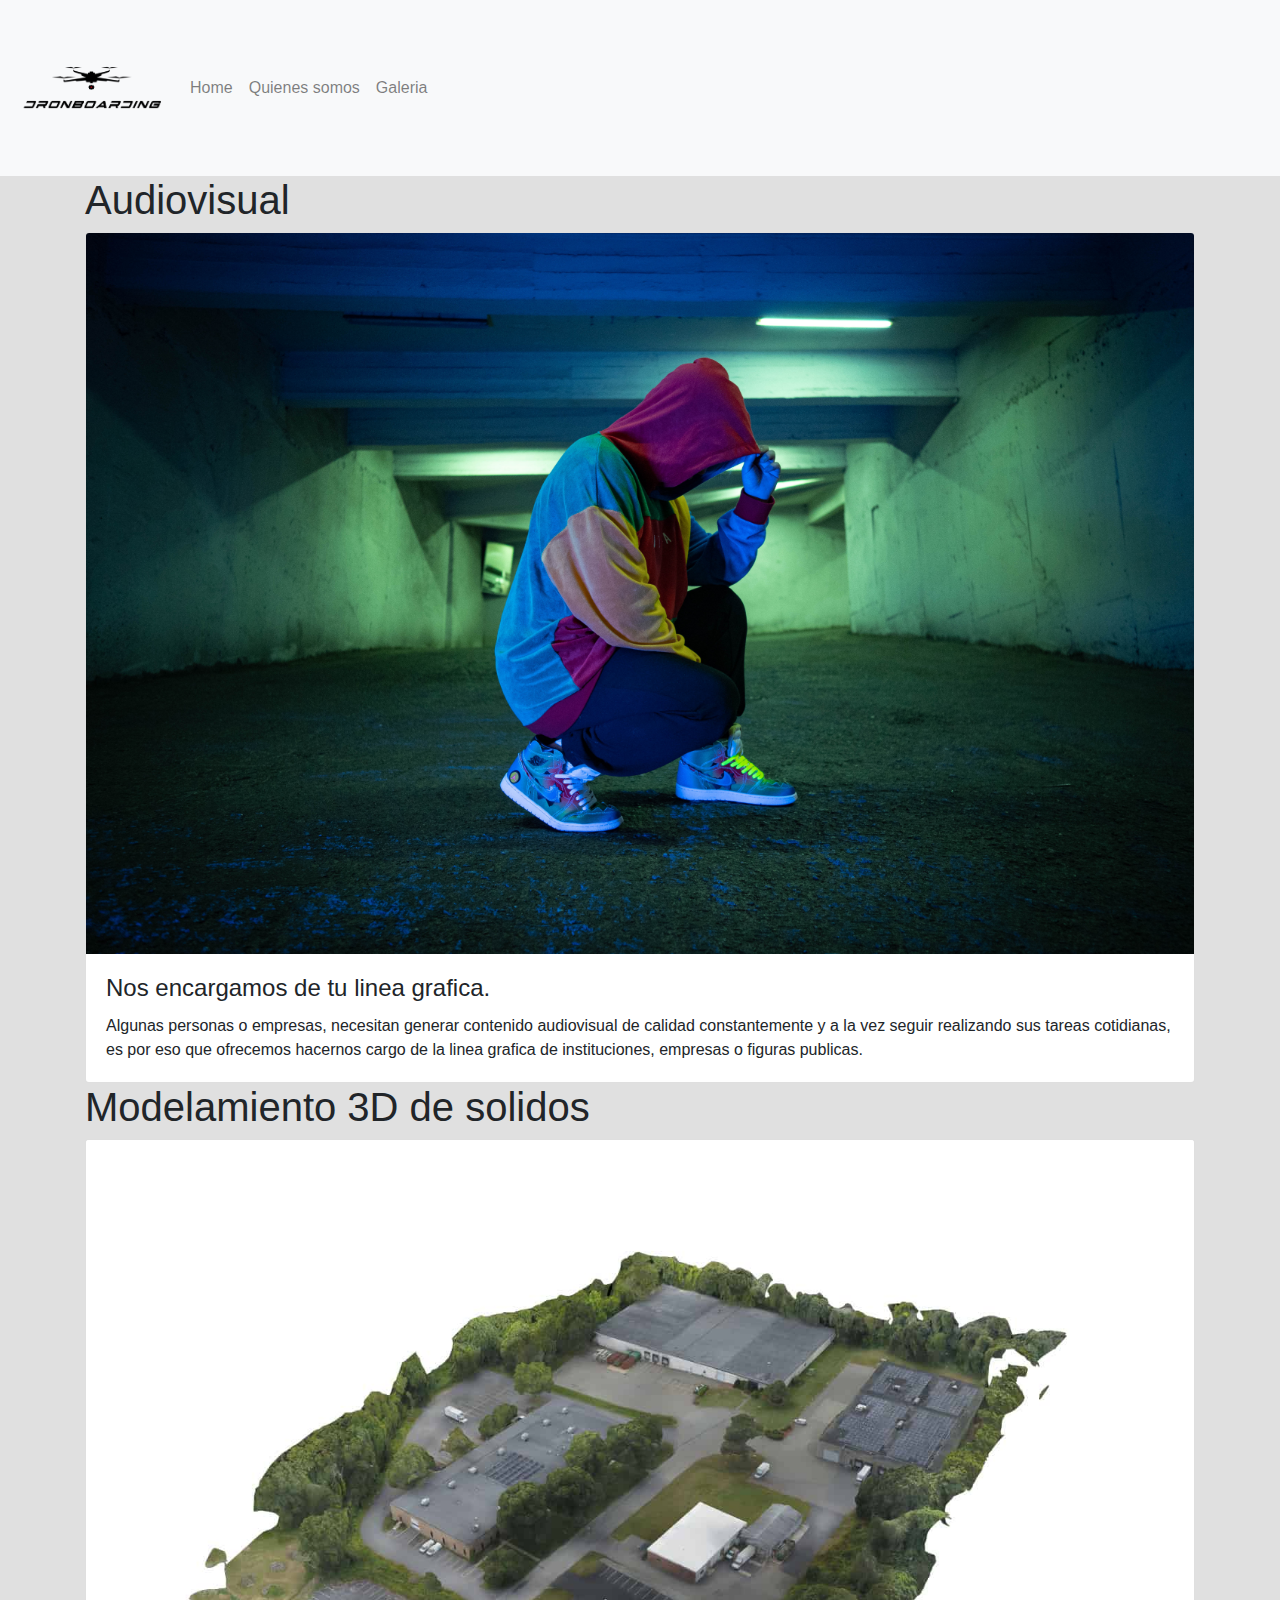
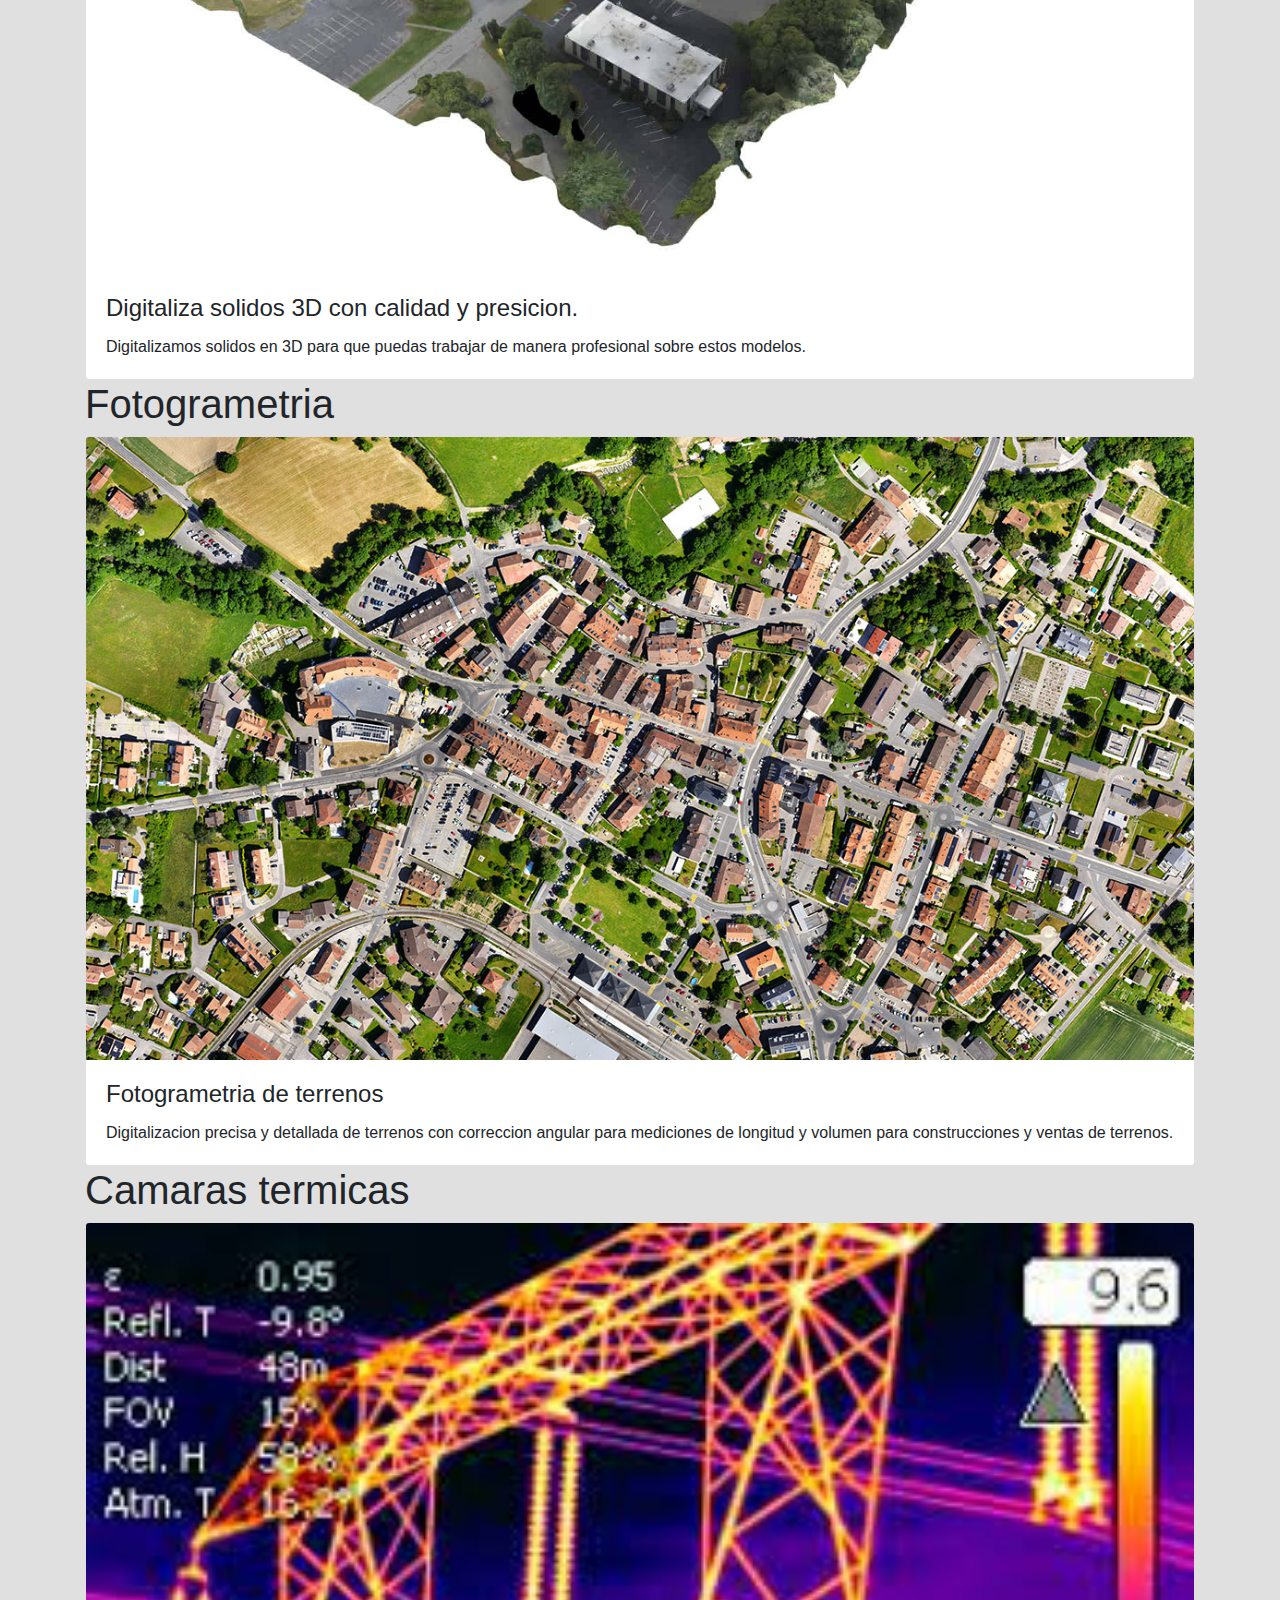
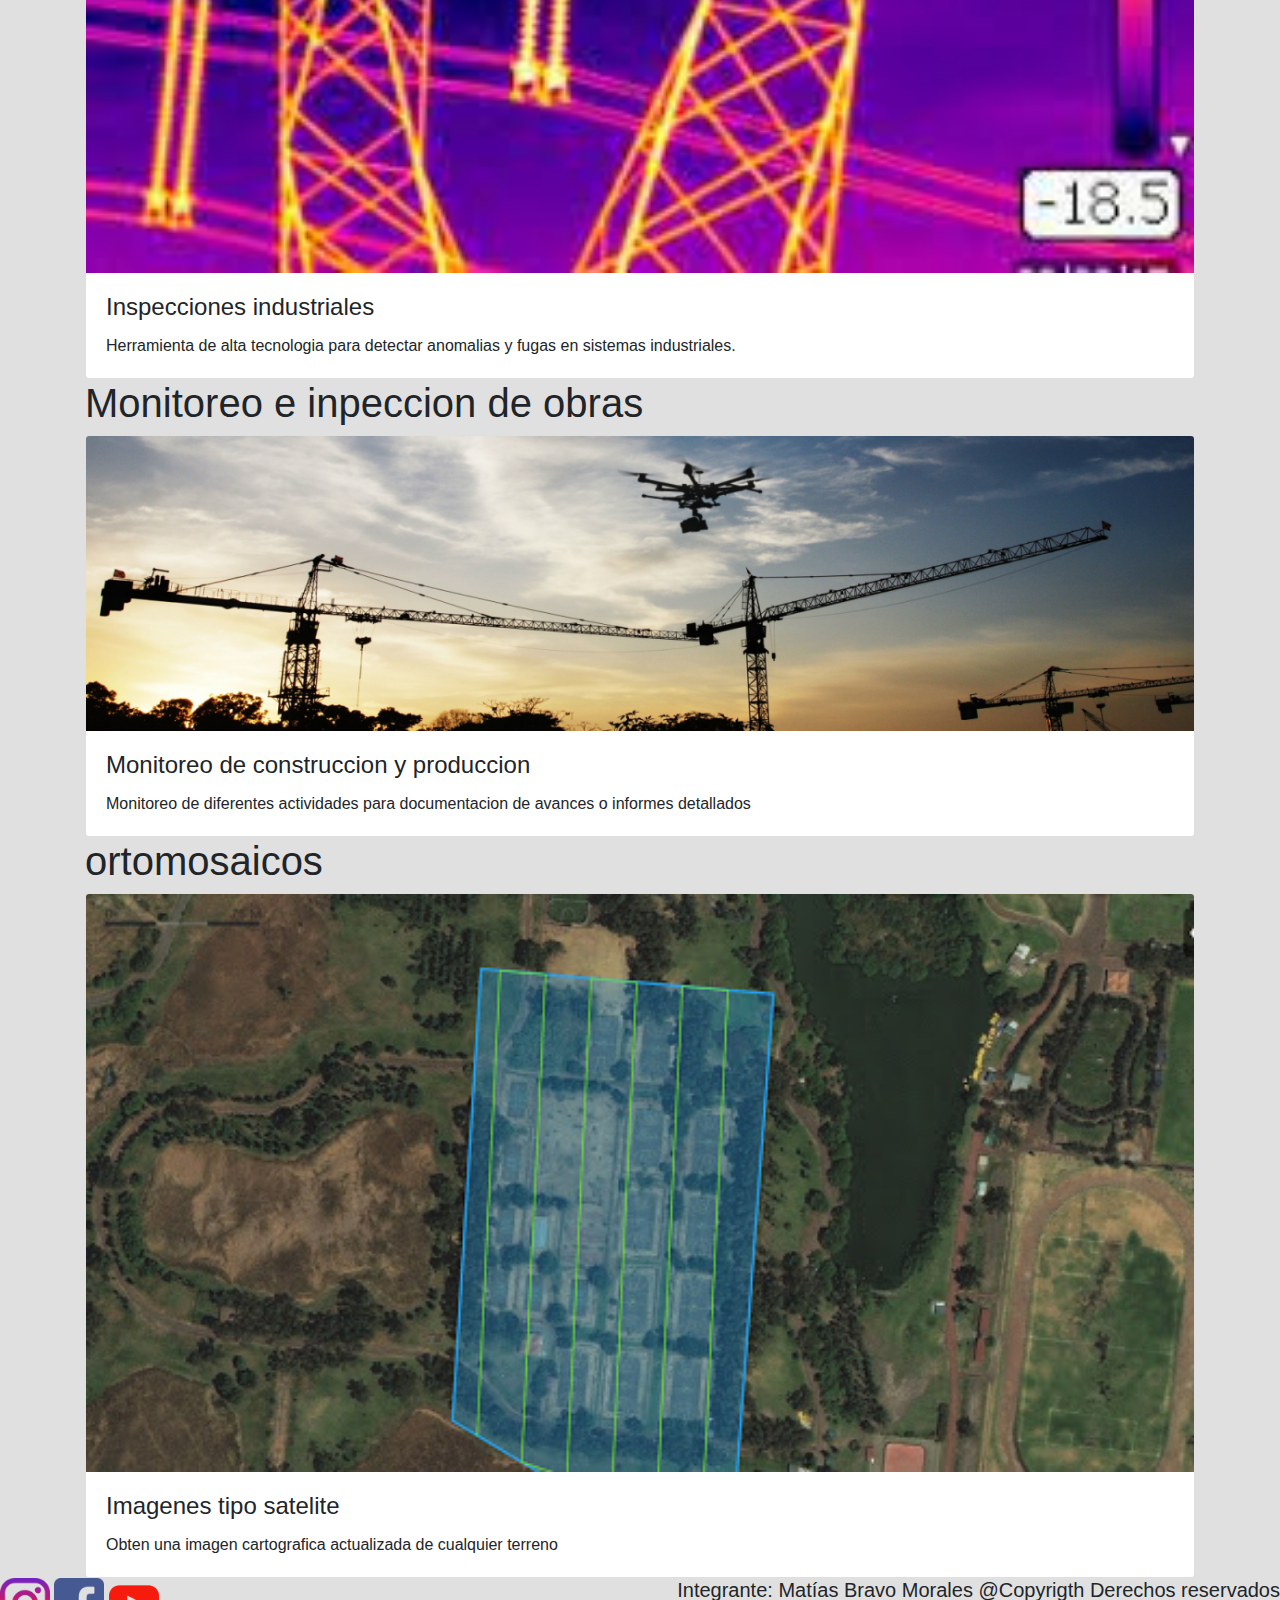
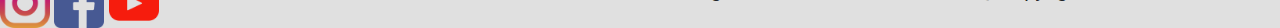
==== galeria.html @ 7be4974f "Actualizacion 0.4: se agrega: galeria.html, img_fotografia.jpg,img_modelamiento_3d.jpg,img_monitoreo" ====
<!DOCTYPE html>
<html>
    <head>
        <title>Dronboarding SpA</title>
        <meta charset="utf-8">
        <meta name="viewport" content="width=device-width, initial-scale=1, shrink-to-fit=no"> 
        <link rel="stylesheet" type="text/css" href="css_dronboarding/estilos.css"> 
        <link rel="stylesheet" href="https://maxcdn.bootstrapcdn.com/bootstrap/4.0.0/css/bootstrap.min.css" integrity="sha384-Gn5384xqQ1aoWXA+058RXPxPg6fy4IWvTNh0E263XmFcJlSAwiGgFAW/dAiS6JXm" crossorigin="anonymous">
        <link href="css/bootstrap.min.css" type="text/css" rel="stylesheet"> 
    </head>
    <body>
        <nav class="navbar navbar-expand-sm navbar-light bg-light">
            <button class="navbar-toggler" type="button" data-toggle="collapse" data-target="#opciones">
              <span class="navbar-toggler-icon"></span>
            </button>
            
            <!-- logo -->
            <a class="navbar-brand" href="#">
              <img src="img_dronboarding/Logo_dronboarding.png" width="150" height="150" alt="">
            </a>
            
            <!-- enlaces -->
            <div class="collapse navbar-collapse" id="opciones">   
              <ul class="navbar-nav">
                <li class="nav-item">
                  <a class="nav-link" href="file:///C:/Users/matib/Desktop/Experiencia1_BravoMorales_001v/Experiencia1_BravoMorales_001V/index.html">Home</a>
                </li>
                <li class="nav-item">
                  <a class="nav-link" href="file:///C:/Users/matib/Desktop/Experiencia1_BravoMorales_001v/Experiencia1_BravoMorales_001V/quienes_somos.html">Quienes somos</a>
                </li>
                <li class="nav-item">
                  <a class="nav-link" href="#">Galeria</a>
                </li>          
              </ul>
            </div>
        <div>
          </nav>
          <div class="row">
            <div class="col-xl-12"  style="background-color:rgb(224, 224, 224)">
            <div class="container">   
                <h1>Audiovisual</h1>
                <div class="row">       
                <div class="col-md">        
                    <div class="card">
                        <img class="card-img-top" src="img_dronboarding/img_demo_gamer.JPG">            
                        <div class="card-body">
                        <h4 class="card-title">Nos encargamos de tu linea grafica.</h4>
                        <p class="card-text">Algunas personas o empresas, necesitan generar contenido
                            audiovisual de calidad constantemente y a la vez seguir realizando sus tareas
                            cotidianas, es por eso que ofrecemos hacernos cargo de la linea grafica de instituciones,
                            empresas o figuras publicas.</p>
                        </div>
                    </div>          
                </div>
            </div>
        </div>
        <div class="row">
            <div class="col-xl-12"  style="background-color:rgb(224, 224, 224)">
            <div class="container">   
                <h1>Modelamiento 3D de solidos</h1>
                <div class="row">       
                <div class="col-md">        
                    <div class="card">
                        <img class="card-img-top" src="img_dronboarding/img_modelamiento_3d.jpg">            
                        <div class="card-body">
                        <h4 class="card-title">Digitaliza solidos 3D con calidad y presicion.</h4>
                        <p class="card-text">Digitalizamos solidos en 3D para que puedas trabajar
                            de manera profesional sobre estos modelos. </p>
                        </div>
                    </div>          
                </div>
            </div>
        </div>
        <div class="row">
            <div class="col-xl-12"  style="background-color:rgb(224, 224, 224)">
            <div class="container">   
                <h1>Fotogrametria</h1>
                <div class="row">       
                <div class="col-md">        
                    <div class="card">
                        <img class="card-img-top" src="img_dronboarding/img_fotogrametria.jpg">            
                        <div class="card-body">
                        <h4 class="card-title">Fotogrametria de terrenos</h4>
                        <p class="card-text">Digitalizacion precisa y detallada de terrenos con correccion angular
                            para mediciones de longitud y volumen para construcciones y ventas de terrenos.
                        </p>
                        </div>
                    </div>          
                </div>
            </div>
        </div>
        <div class="row">
            <div class="col-xl-12"  style="background-color:rgb(224, 224, 224)">
            <div class="container">   
                <h1>Camaras termicas</h1>
                <div class="row">       
                <div class="col-md">        
                    <div class="card">
                        <img class="card-img-top" src="img_dronboarding/img_termica.jpg">            
                        <div class="card-body">
                        <h4 class="card-title">Inspecciones industriales</h4>
                        <p class="card-text">Herramienta de alta tecnologia para detectar anomalias y fugas 
                            en sistemas industriales.
                        </p>
                        </div>
                    </div>          
                </div>
            </div>
        </div>
        <div class="row">
            <div class="col-xl-12"  style="background-color:rgb(224, 224, 224)">
            <div class="container">   
                <h1>Monitoreo e inpeccion de obras</h1>
                <div class="row">       
                <div class="col-md">        
                    <div class="card">
                        <img class="card-img-top" src="img_dronboarding/img_monitoreo_obra.jpg">            
                        <div class="card-body">
                        <h4 class="card-title">Monitoreo de construccion y produccion</h4>
                        <p class="card-text">Monitoreo de diferentes actividades para documentacion de 
                            avances o informes detallados </p>
                        </div>
                    </div>          
                </div>
            </div>
        </div>
        <div class="row">
            <div class="col-xl-12"  style="background-color:rgb(224, 224, 224)">
            <div class="container">   
                <h1>ortomosaicos</h1>
                <div class="row">       
                <div class="col-md">        
                    <div class="card">
                        <img class="card-img-top" src="img_dronboarding/img_ortomosaico.jpg">            
                        <div class="card-body">
                        <h4 class="card-title">Imagenes tipo satelite</h4>
                        <p class="card-text">Obten una imagen cartografica actualizada de cualquier terreno
                        </p>
                        </div>
                    </div>          
                </div>
            </div>
        </div>
        <div class="row">
            <div class="col-xl-12"  style="background-color:rgb(224, 224, 224)">
            <h5 class="derechos_reservados">
                Integrante: Matías Bravo Morales   @Copyrigth Derechos reservados
            </h5>
            <img src="img_dronboarding/instagram_logo.png" width="50" height="50" >
            <img src="img_dronboarding/facebook_logo.png" width="50" height="50" >
            <img src="img_dronboarding/youtube_logo.png" width="50" height="50" >    
            </div>
            <script src="https://code.jquery.com/jquery-3.2.1.slim.min.js" integrity="sha384-KJ3o2DKtIkvYIK3UENzmM7KCkRr/rE9/Qpg6aAZGJwFDMVNA/GpGFF93hXpG5KkN" crossorigin="anonymous"></script>
            <script src="https://cdnjs.cloudflare.com/ajax/libs/popper.js/1.12.9/umd/popper.min.js" integrity="sha384-ApNbgh9B+Y1QKtv3Rn7W3mgPxhU9K/ScQsAP7hUibX39j7fakFPskvXusvfa0b4Q" crossorigin="anonymous"></script>
            <script src="https://maxcdn.bootstrapcdn.com/bootstrap/4.0.0/js/bootstrap.min.js" integrity="sha384-JZR6Spejh4U02d8jOt6vLEHfe/JQGiRRSQQxSfFWpi1MquVdAyjUar5+76PVCmYl" crossorigin="anonymous"></script>
        </div>
    </body>
</html>
---- css_dronboarding/estilos.css ----
.header{
    text-align: left;
    color: #050505;
    font-family: initial;
}
.header_logo{
    float: left;
}

.centrar_imagen{
    display:block;
    margin:auto;  
}

.centrar_titulo{
    text-align: center;
    color: #000000;
    font-family: initial;
}

.derechos_reservados{
    float: right;
}

.derechos_reservados{
    float: right;
}

.fondos_parrafos{
    background-color: rgb(147, 182, 214);
     color: white;
}
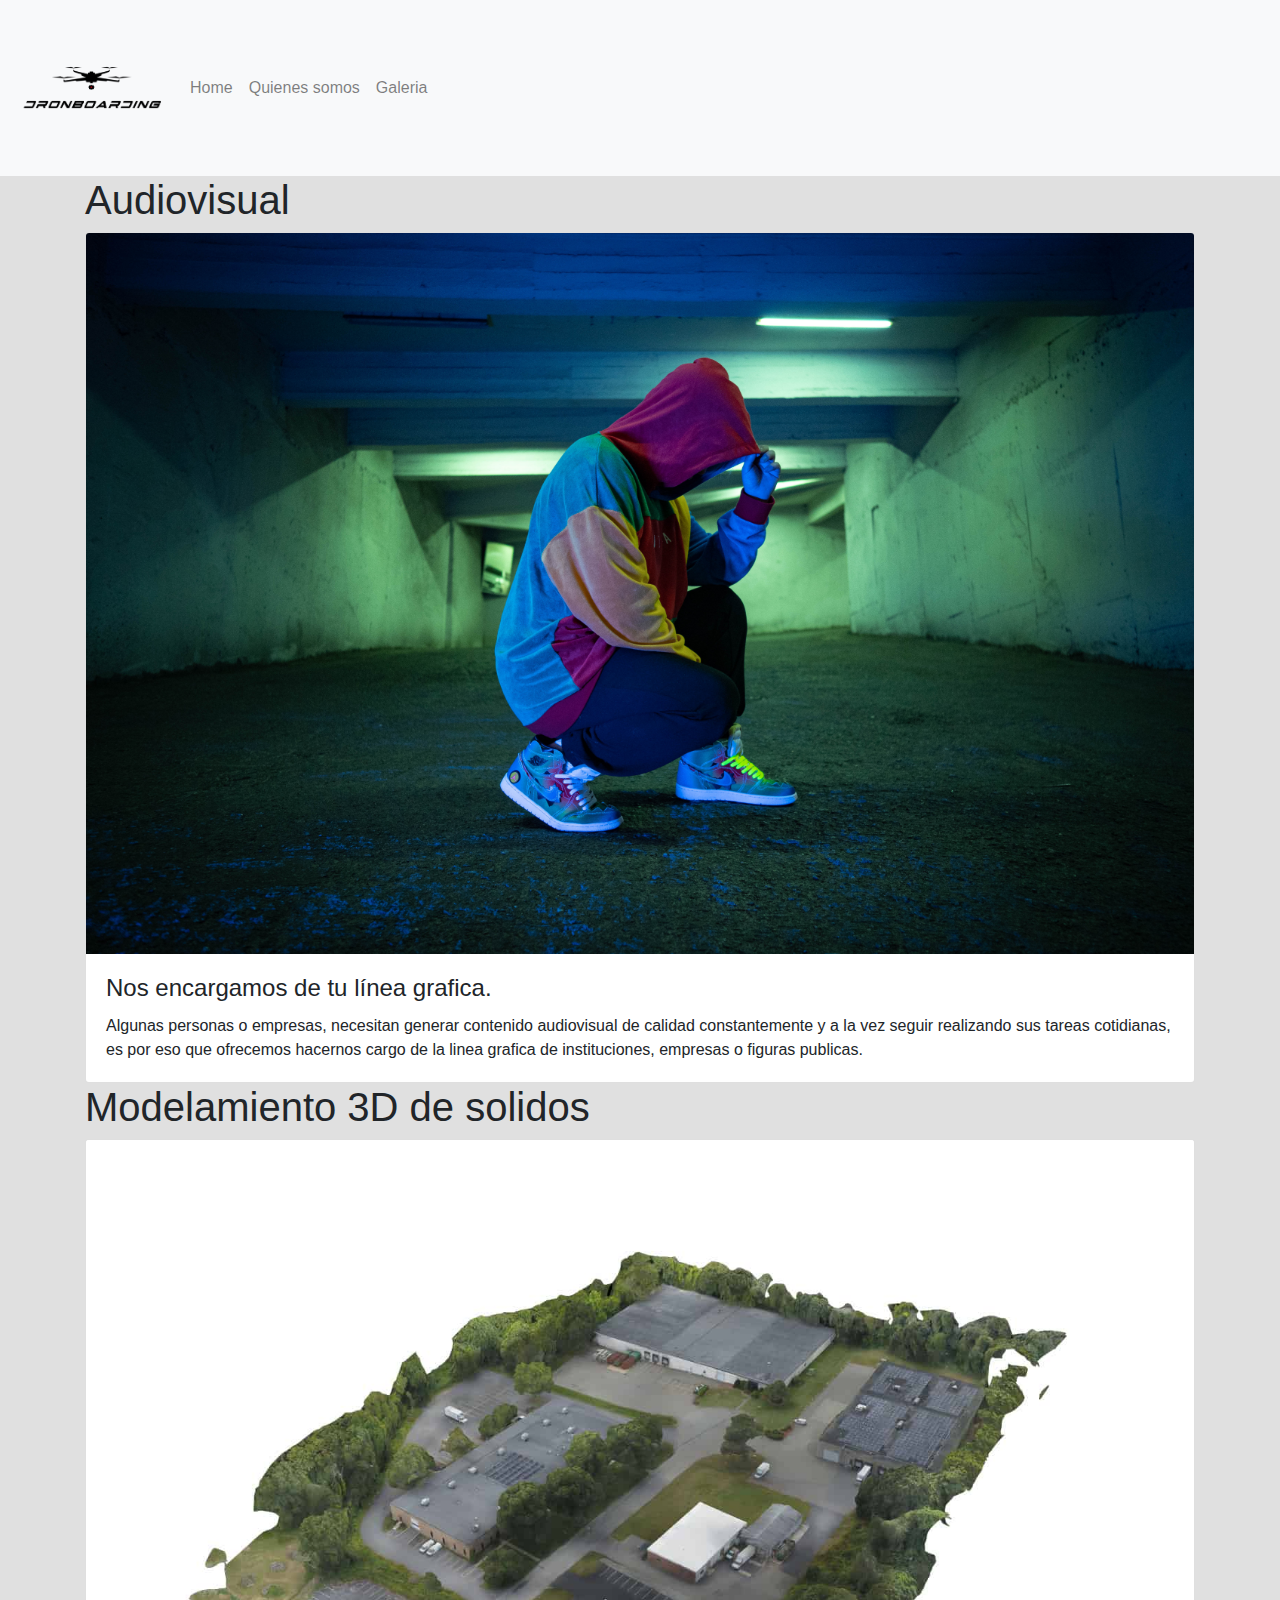
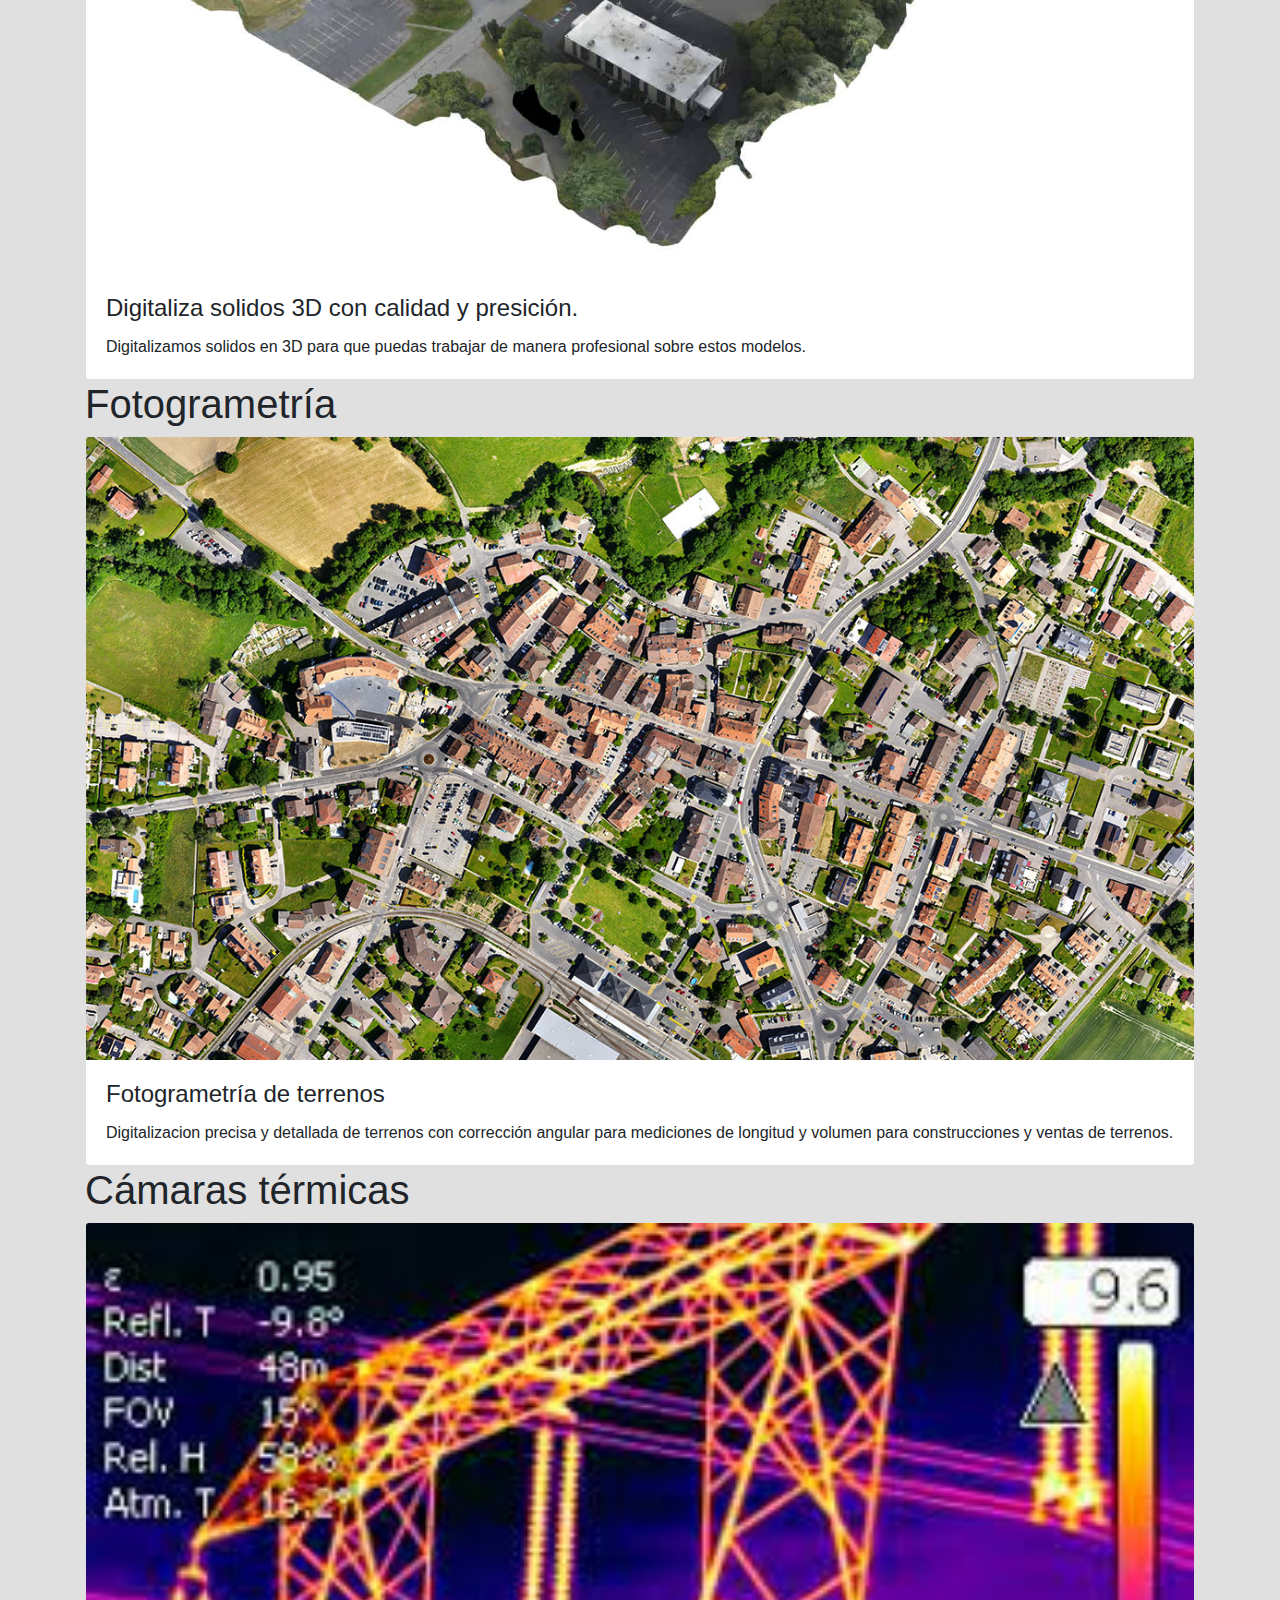
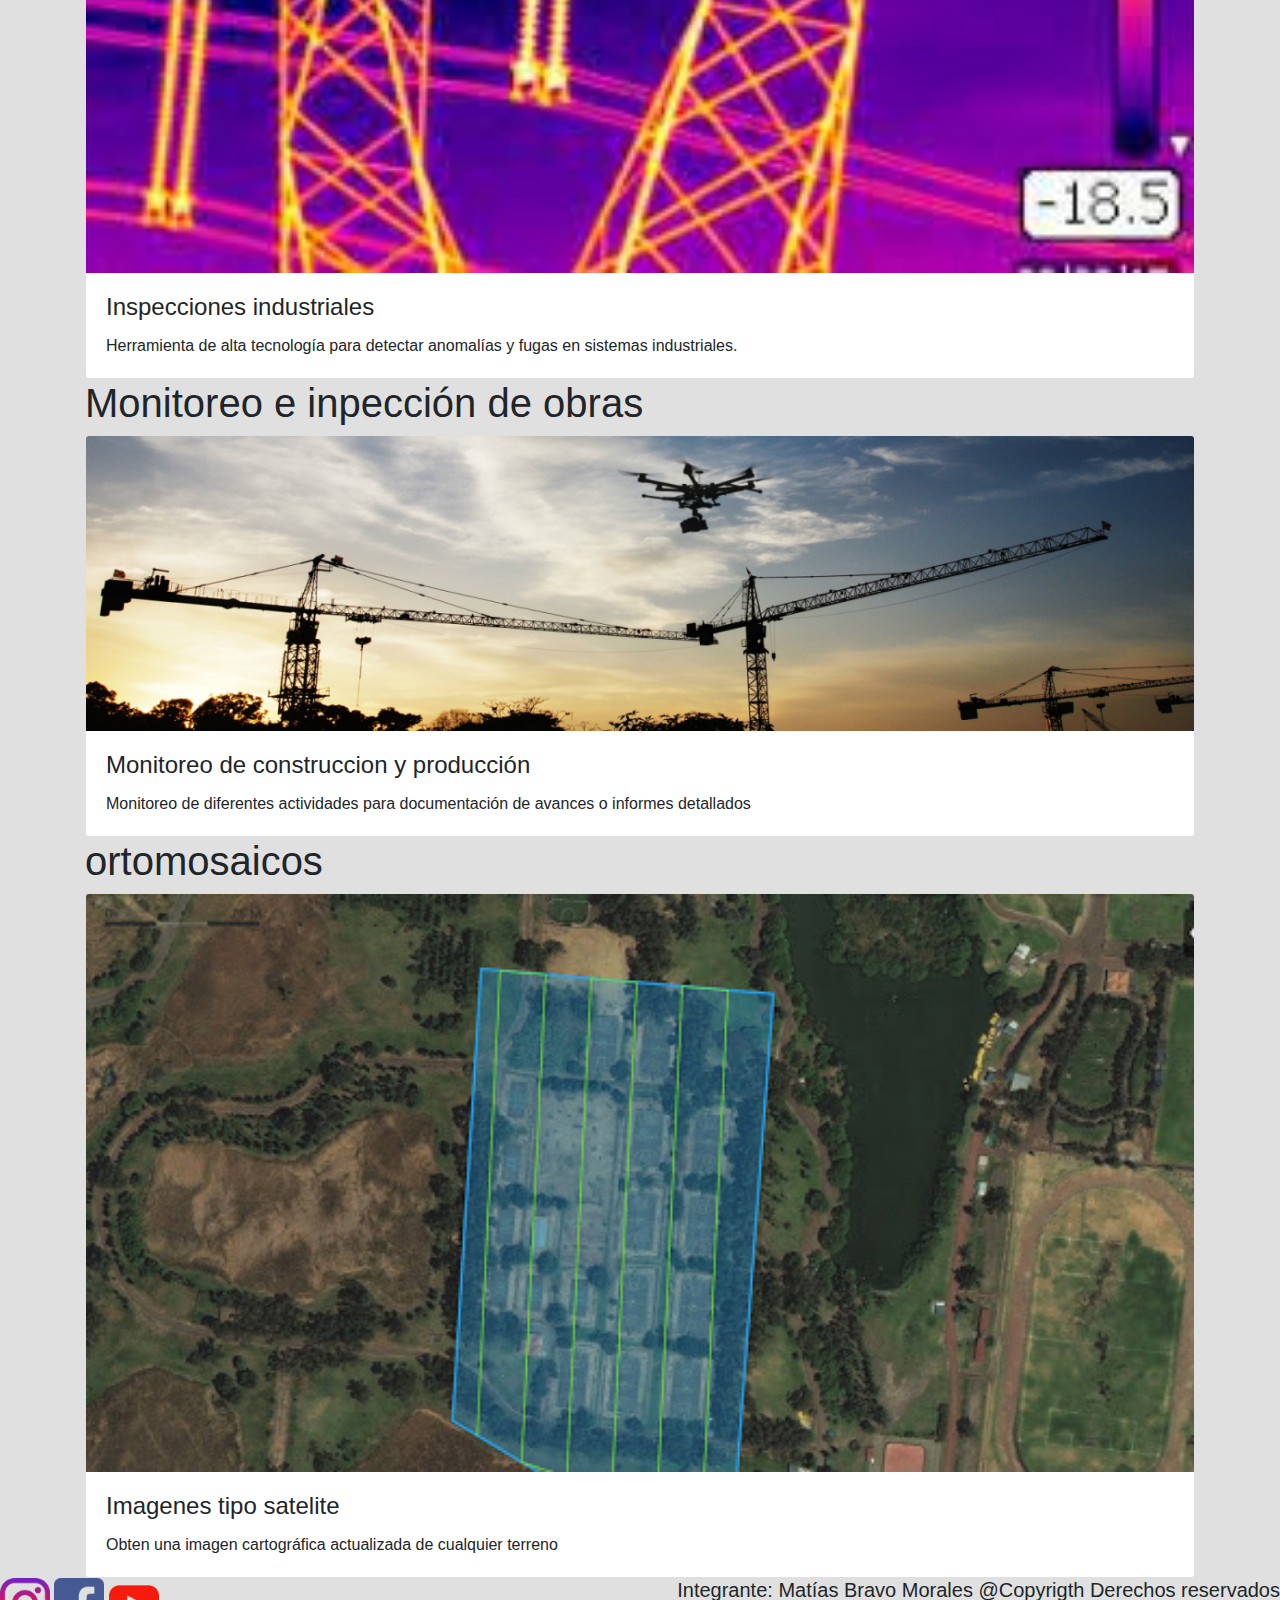
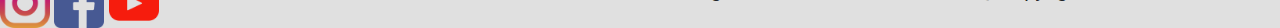
==== commit 0fde01a4: "se corrigen errores ortograficos y cambia el aspecto de las paginas" ====
--- a/galeria.html
+++ b/galeria.html
@@ -29,7 +29,7 @@
                   <a class="nav-link" href="file:///C:/Users/matib/Desktop/Experiencia1_BravoMorales_001v/Experiencia1_BravoMorales_001V/quienes_somos.html">Quienes somos</a>
                 </li>
                 <li class="nav-item">
-                  <a class="nav-link" href="#">Galeria</a>
+                  <a class="nav-link" href="file:///C:/Users/matib/Desktop/Experiencia1_BravoMorales_001v/Experiencia1_BravoMorales_001V/galeria.html">Galeria</a>
                 </li>          
               </ul>
             </div>
@@ -44,7 +44,7 @@
                     <div class="card">
                         <img class="card-img-top" src="img_dronboarding/img_demo_gamer.JPG">            
                         <div class="card-body">
-                        <h4 class="card-title">Nos encargamos de tu linea grafica.</h4>
+                        <h4 class="card-title">Nos encargamos de tu línea grafica.</h4>
                         <p class="card-text">Algunas personas o empresas, necesitan generar contenido
                             audiovisual de calidad constantemente y a la vez seguir realizando sus tareas
                             cotidianas, es por eso que ofrecemos hacernos cargo de la linea grafica de instituciones,
@@ -63,7 +63,7 @@
                     <div class="card">
                         <img class="card-img-top" src="img_dronboarding/img_modelamiento_3d.jpg">            
                         <div class="card-body">
-                        <h4 class="card-title">Digitaliza solidos 3D con calidad y presicion.</h4>
+                        <h4 class="card-title">Digitaliza solidos 3D con calidad y presición.</h4>
                         <p class="card-text">Digitalizamos solidos en 3D para que puedas trabajar
                             de manera profesional sobre estos modelos. </p>
                         </div>
@@ -74,14 +74,14 @@
         <div class="row">
             <div class="col-xl-12"  style="background-color:rgb(224, 224, 224)">
             <div class="container">   
-                <h1>Fotogrametria</h1>
+                <h1>Fotogrametría</h1>
                 <div class="row">       
                 <div class="col-md">        
                     <div class="card">
                         <img class="card-img-top" src="img_dronboarding/img_fotogrametria.jpg">            
                         <div class="card-body">
-                        <h4 class="card-title">Fotogrametria de terrenos</h4>
-                        <p class="card-text">Digitalizacion precisa y detallada de terrenos con correccion angular
+                        <h4 class="card-title">Fotogrametría de terrenos</h4>
+                        <p class="card-text">Digitalizacion precisa y detallada de terrenos con corrección angular
                             para mediciones de longitud y volumen para construcciones y ventas de terrenos.
                         </p>
                         </div>
@@ -92,14 +92,14 @@
         <div class="row">
             <div class="col-xl-12"  style="background-color:rgb(224, 224, 224)">
             <div class="container">   
-                <h1>Camaras termicas</h1>
+                <h1>Cámaras térmicas</h1>
                 <div class="row">       
                 <div class="col-md">        
                     <div class="card">
                         <img class="card-img-top" src="img_dronboarding/img_termica.jpg">            
                         <div class="card-body">
                         <h4 class="card-title">Inspecciones industriales</h4>
-                        <p class="card-text">Herramienta de alta tecnologia para detectar anomalias y fugas 
+                        <p class="card-text">Herramienta de alta tecnología para detectar anomalías y fugas 
                             en sistemas industriales.
                         </p>
                         </div>
@@ -110,14 +110,14 @@
         <div class="row">
             <div class="col-xl-12"  style="background-color:rgb(224, 224, 224)">
             <div class="container">   
-                <h1>Monitoreo e inpeccion de obras</h1>
+                <h1>Monitoreo e inpección de obras</h1>
                 <div class="row">       
                 <div class="col-md">        
                     <div class="card">
                         <img class="card-img-top" src="img_dronboarding/img_monitoreo_obra.jpg">            
                         <div class="card-body">
-                        <h4 class="card-title">Monitoreo de construccion y produccion</h4>
-                        <p class="card-text">Monitoreo de diferentes actividades para documentacion de 
+                        <h4 class="card-title">Monitoreo de construccion y producción</h4>
+                        <p class="card-text">Monitoreo de diferentes actividades para documentación de 
                             avances o informes detallados </p>
                         </div>
                     </div>          
@@ -134,7 +134,7 @@
                         <img class="card-img-top" src="img_dronboarding/img_ortomosaico.jpg">            
                         <div class="card-body">
                         <h4 class="card-title">Imagenes tipo satelite</h4>
-                        <p class="card-text">Obten una imagen cartografica actualizada de cualquier terreno
+                        <p class="card-text">Obten una imagen cartográfica actualizada de cualquier terreno
                         </p>
                         </div>
                     </div>          
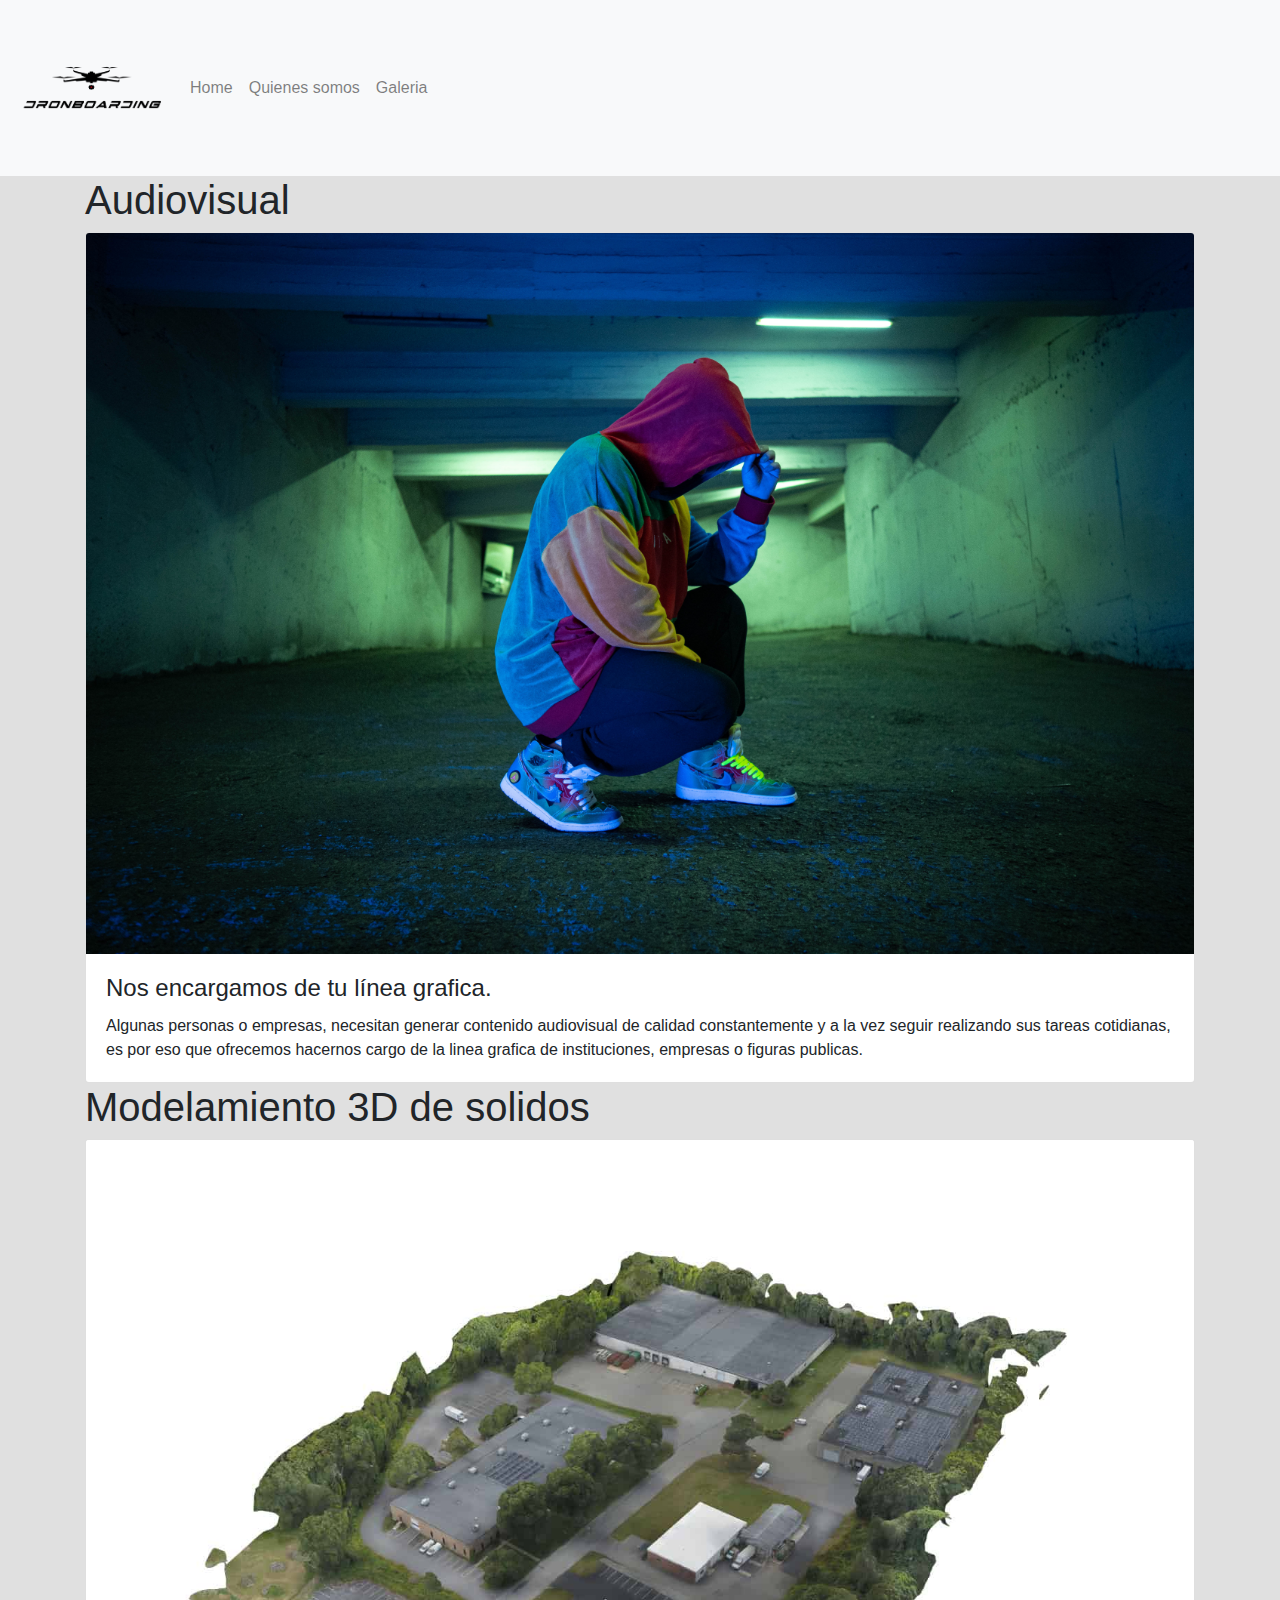
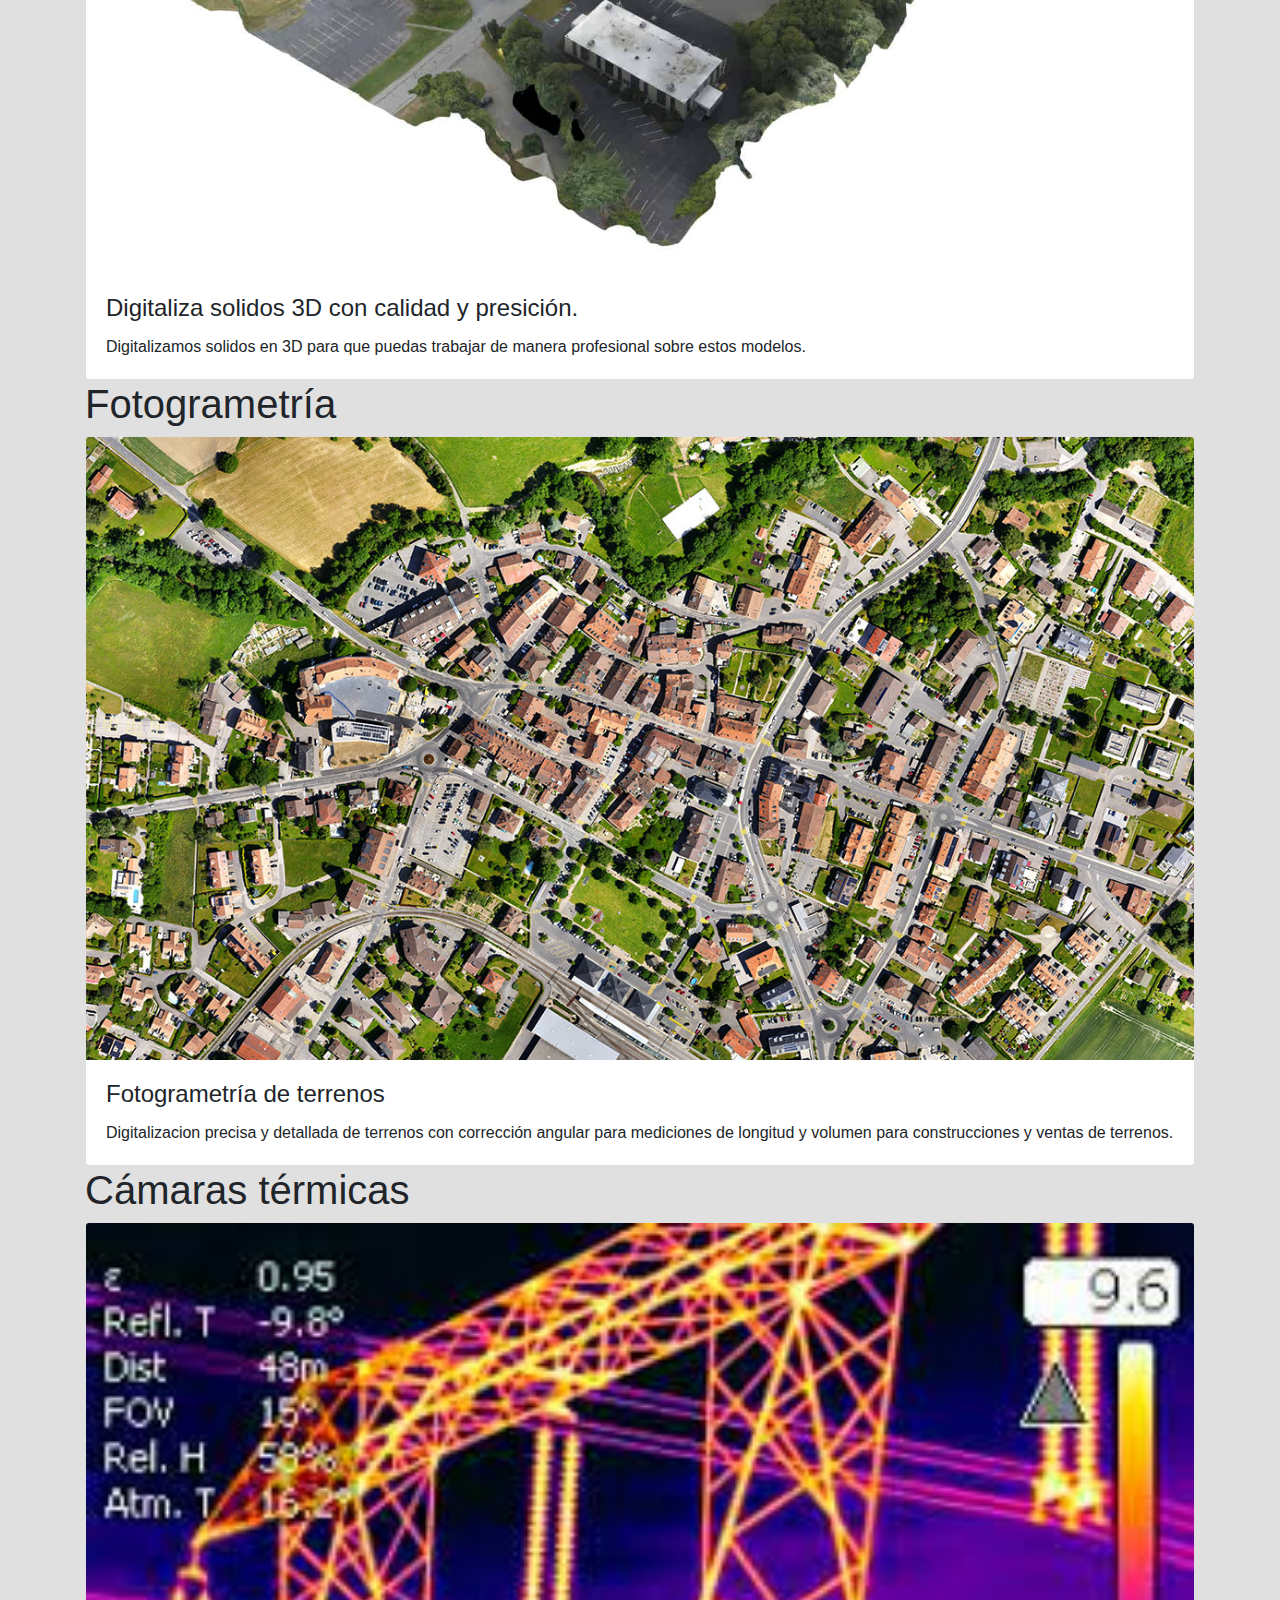
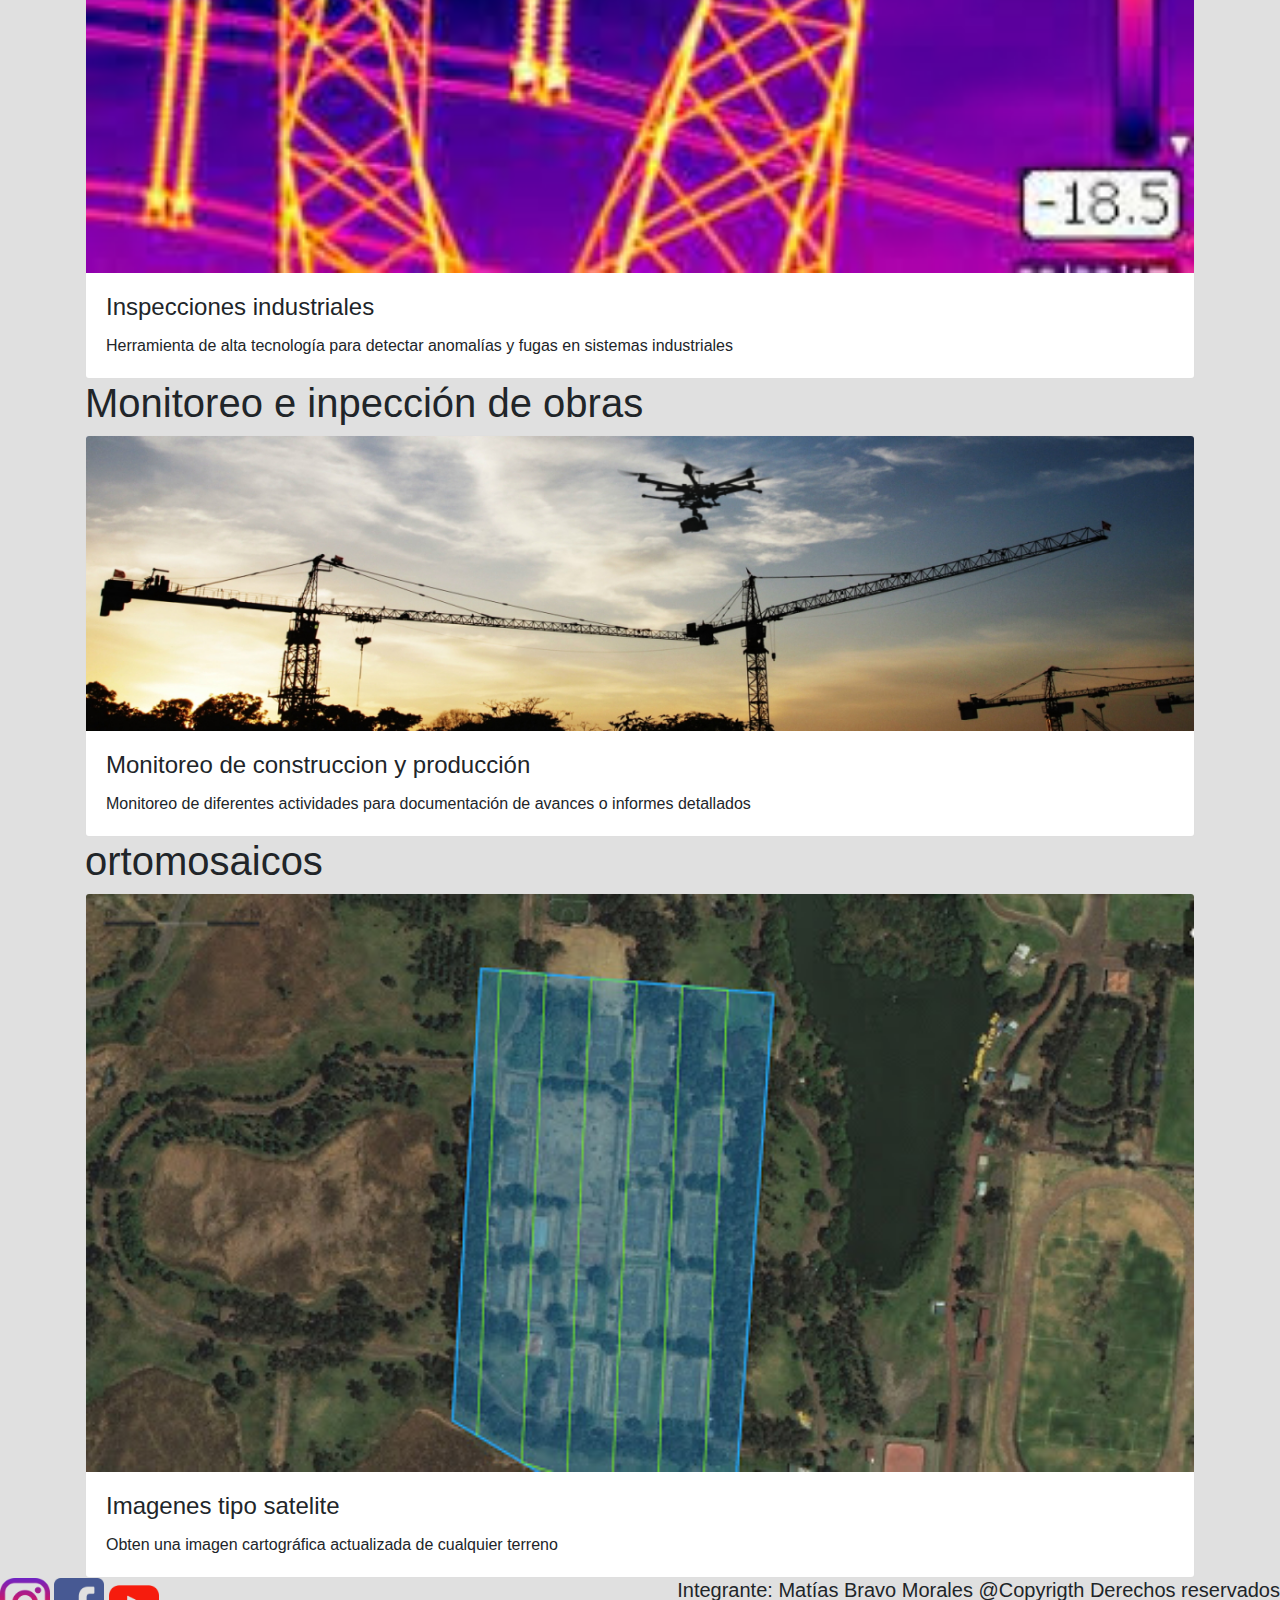
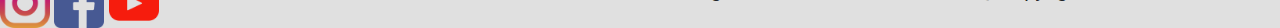
==== commit 7c339607: "se modifico galeria.html" ====
--- a/galeria.html
+++ b/galeria.html
@@ -100,7 +100,7 @@
                         <div class="card-body">
                         <h4 class="card-title">Inspecciones industriales</h4>
                         <p class="card-text">Herramienta de alta tecnología para detectar anomalías y fugas 
-                            en sistemas industriales.
+                            en sistemas industriales
                         </p>
                         </div>
                     </div>          
